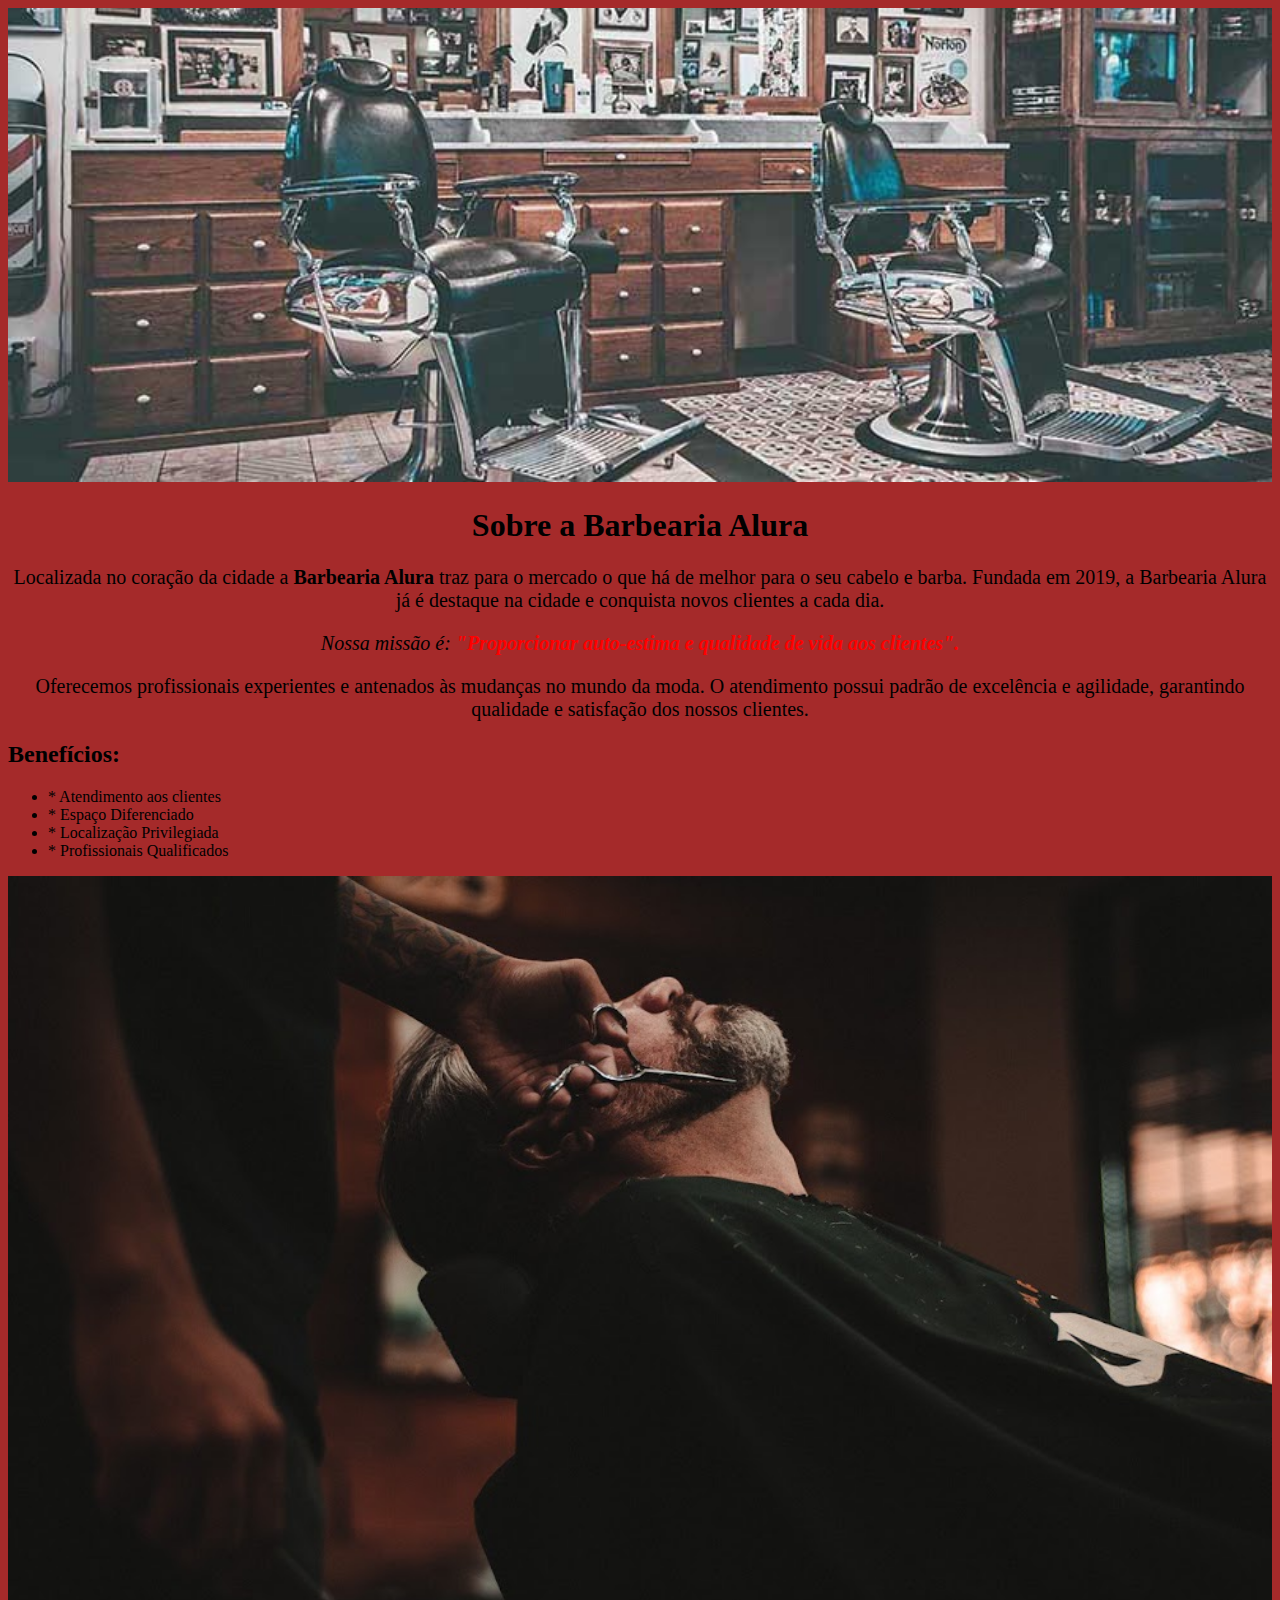
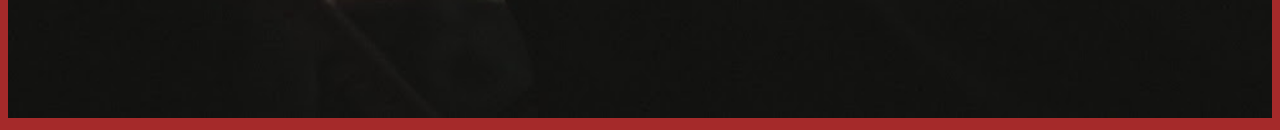
==== index.html @ 3a3c793f "aula 4 24/10" ====
<!DOCTYPE html>
<html lang="pt-br">

<head>
    <meta charset="UTF-8">
    <meta name="viewport" content="width=device-width, initial-scale=1.0">
    <title>Pagina Principal</title>

    <link rel="stylesheet" href="style.css">

</head>

<body>

    <img src="img/banner.jpg" alt="Banner da barbearia">

    <div class="apresentacao">

        <h1>Sobre a Barbearia Alura</h1>

        <p>Localizada no coração da cidade a <strong> Barbearia Alura </strong> traz para o mercado o que há de melhor para o seu cabelo e barba. Fundada em 2019, a Barbearia Alura já é destaque na cidade e conquista novos clientes a cada dia.</p>

        <p> <em>Nossa missão é: <strong> "Proporcionar auto-estima e qualidade de vida aos clientes".</strong> </em> </p>

        <p>Oferecemos profissionais experientes e antenados às mudanças no mundo da moda. O atendimento possui padrão de excelência e agilidade, garantindo qualidade e satisfação dos nossos clientes.</p>

    </div>

    <div class="beneficios">
        
        <h2> Benefícios: </h2>

        <ul>
            <li> * Atendimento aos clientes </li>
            <li>* Espaço Diferenciado </li>
            <li>* Localização Privilegiada </li>
            <li>* Profissionais Qualificados</li>
        </ul>
        <img src="img/beneficios.jpg" alt="Imagem 
        Benefícios" class="imagembenefícios"

    </div>

  </body>
</html>
---- style.css ----
body{
    background-color:brown;
} 

img{
    width: 100%;
}



h1{
    text-align: center;
}

p {
    text-align: center;
    font-size: 20px;
}

em strong {
    color: red;
}
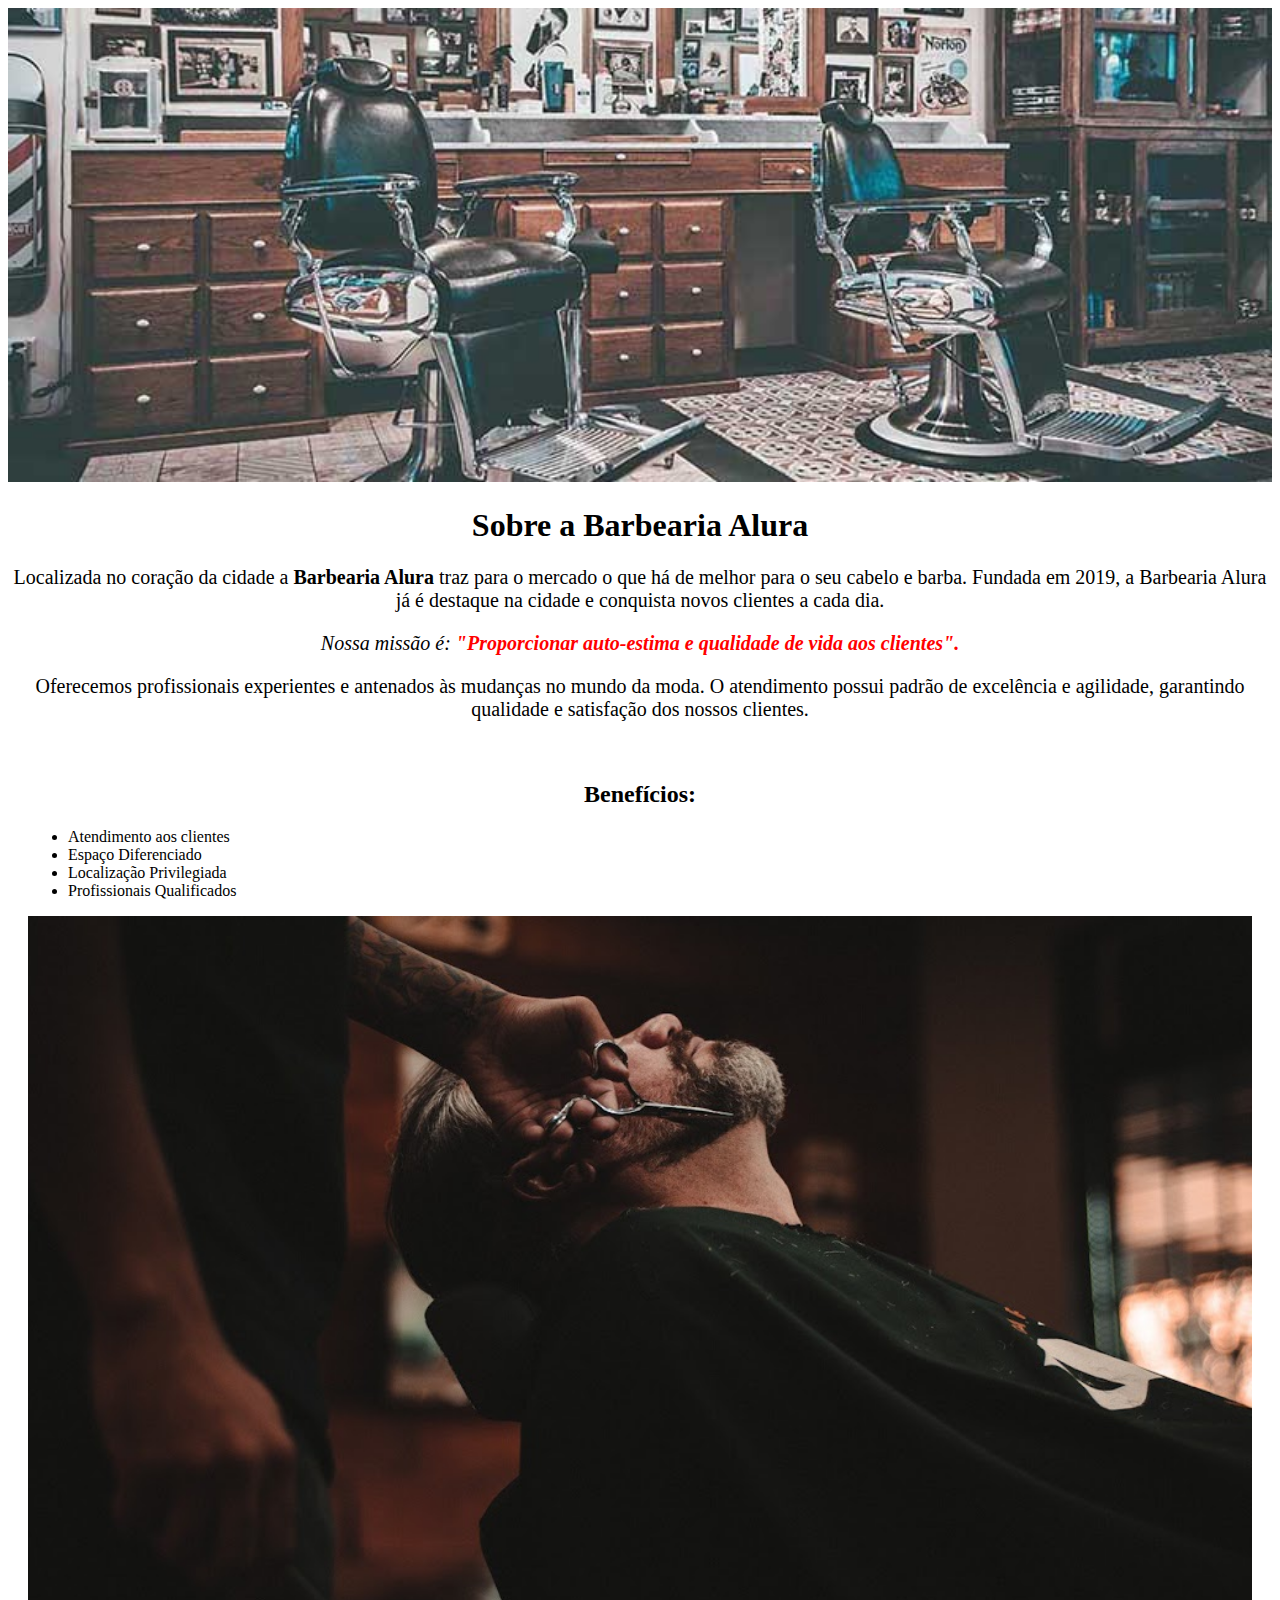
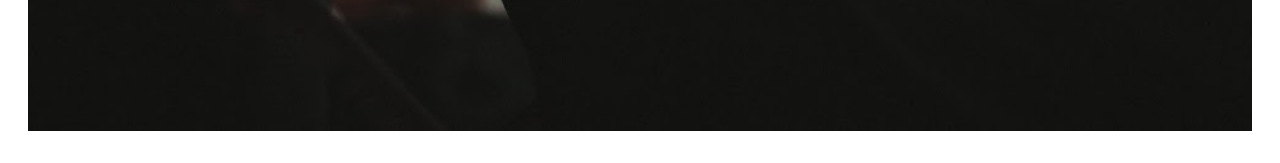
==== commit 79ece91d: "aula 5 30/10 1" ====
--- a/index.html
+++ b/index.html
@@ -31,10 +31,10 @@
         <h2> Benefícios: </h2>
 
         <ul>
-            <li> * Atendimento aos clientes </li>
-            <li>* Espaço Diferenciado </li>
-            <li>* Localização Privilegiada </li>
-            <li>* Profissionais Qualificados</li>
+            <li> Atendimento aos clientes </li>
+            <li> Espaço Diferenciado </li>
+            <li> Localização Privilegiada </li>
+            <li> Profissionais Qualificados</li>
         </ul>
         <img src="img/beneficios.jpg" alt="Imagem 
         Benefícios" class="imagembenefícios"
--- a/style.css
+++ b/style.css
@@ -1,12 +1,15 @@
 body{
-    background-color:brown;
+    
 } 
 
 img{
     width: 100%;
 }
 
-
+.apreentacao {
+    background: #ccc;
+    padding: 30px;
+}
 
 h1{
     text-align: center;
@@ -19,4 +22,14 @@
 
 em strong {
     color: red;
+}
+
+.beneficios {
+    background: #fff;
+   padding: 20px;
+
+}
+
+h2 {
+    text-align: center;
 }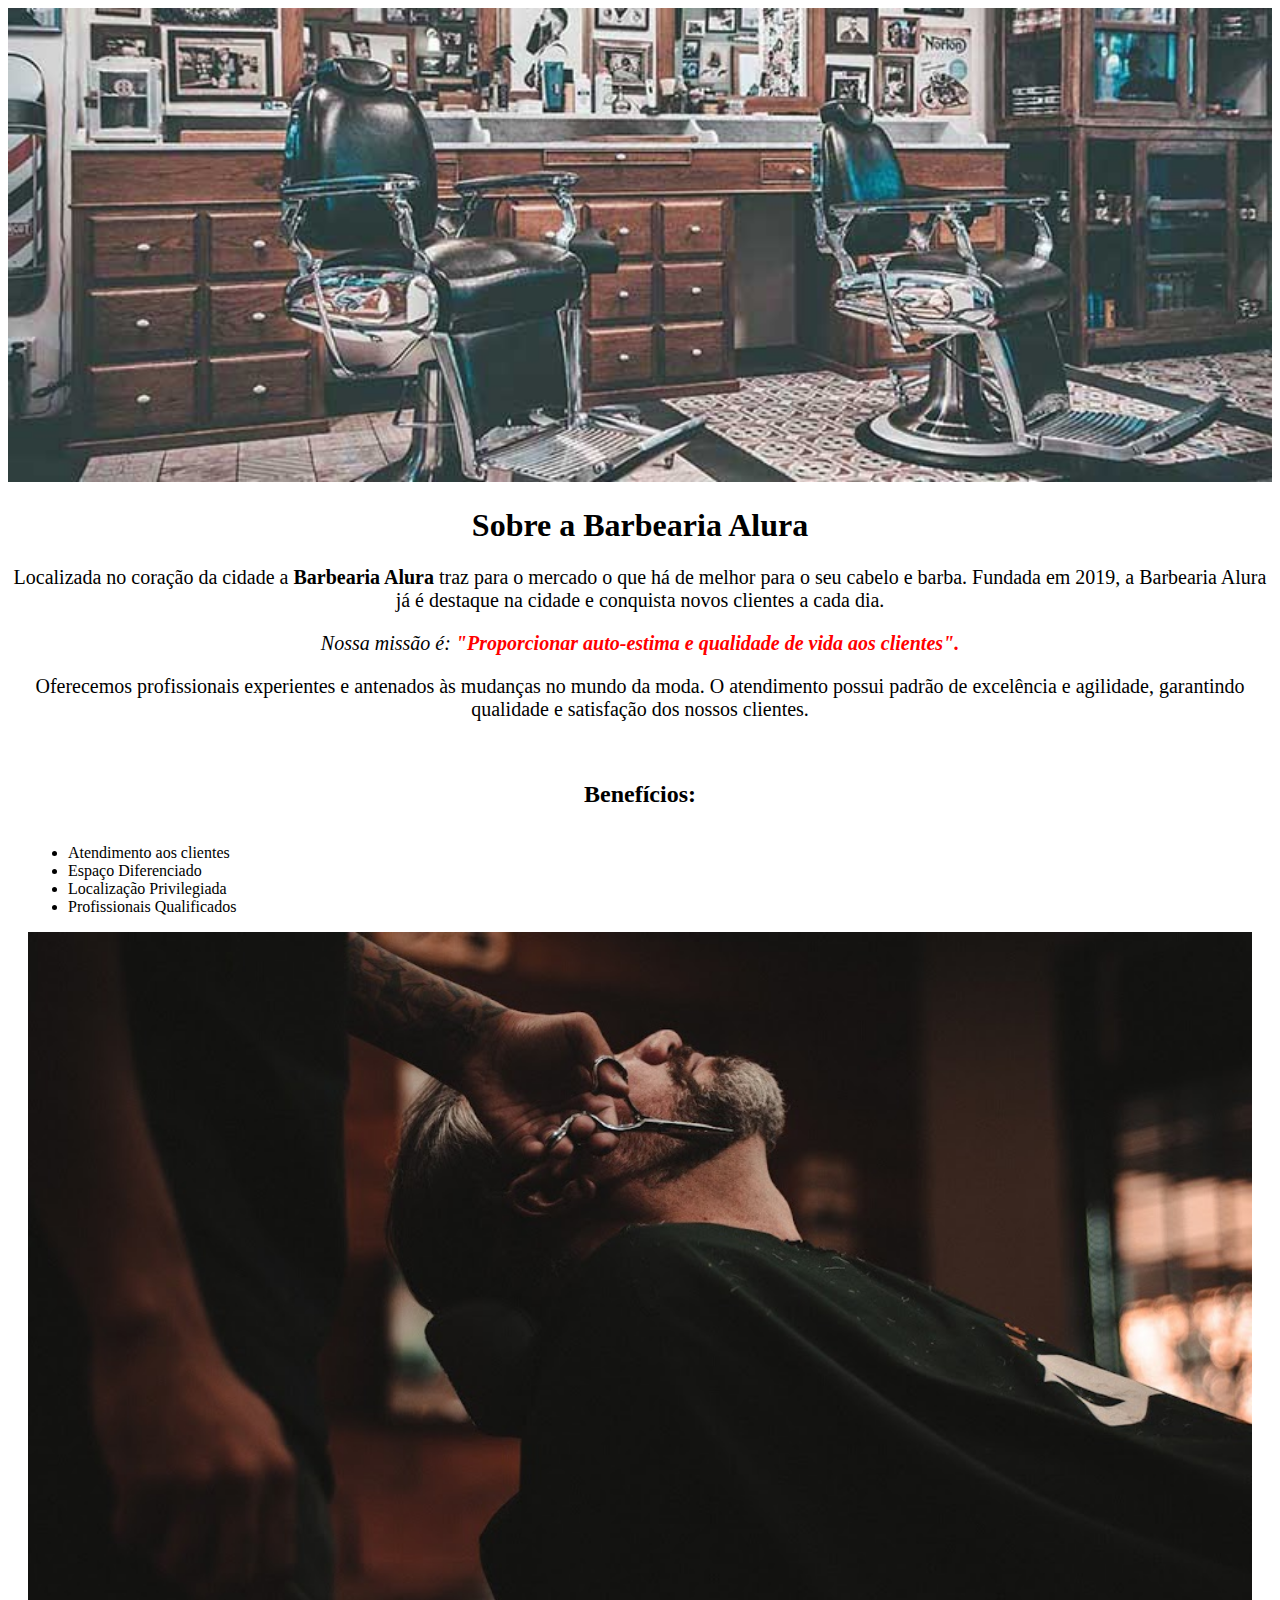
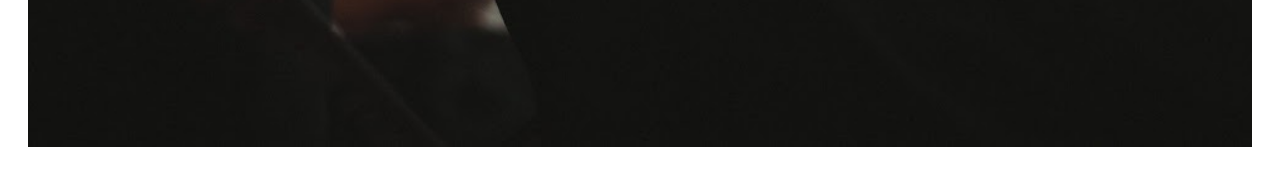
==== commit ca0d57bf: "aula 5  30/10" ====
--- a/index.html
+++ b/index.html
@@ -31,11 +31,12 @@
         <h2> Benefícios: </h2>
 
         <ul>
-            <li> Atendimento aos clientes </li>
-            <li> Espaço Diferenciado </li>
-            <li> Localização Privilegiada </li>
-            <li> Profissionais Qualificados</li>
+            <li   > Atendimento aos clientes </li>
+            <li   > Espaço Diferenciado </li>
+            <li   > Localização Privilegiada </li>
+            <li   > Profissionais Qualificados</li>
         </ul>
+        
         <img src="img/beneficios.jpg" alt="Imagem 
         Benefícios" class="imagembenefícios"
 
--- a/style.css
+++ b/style.css
@@ -27,9 +27,19 @@
 .beneficios {
     background: #fff;
    padding: 20px;
-
 }
 
 h2 {
     text-align: center;
+}
+
+ul {
+    display: inline-block;
+    vertical-align: top;
+    width: 20%;
+    margin-right: 15%;
+}
+
+.imagembeneficios {
+    width: 50%;
 }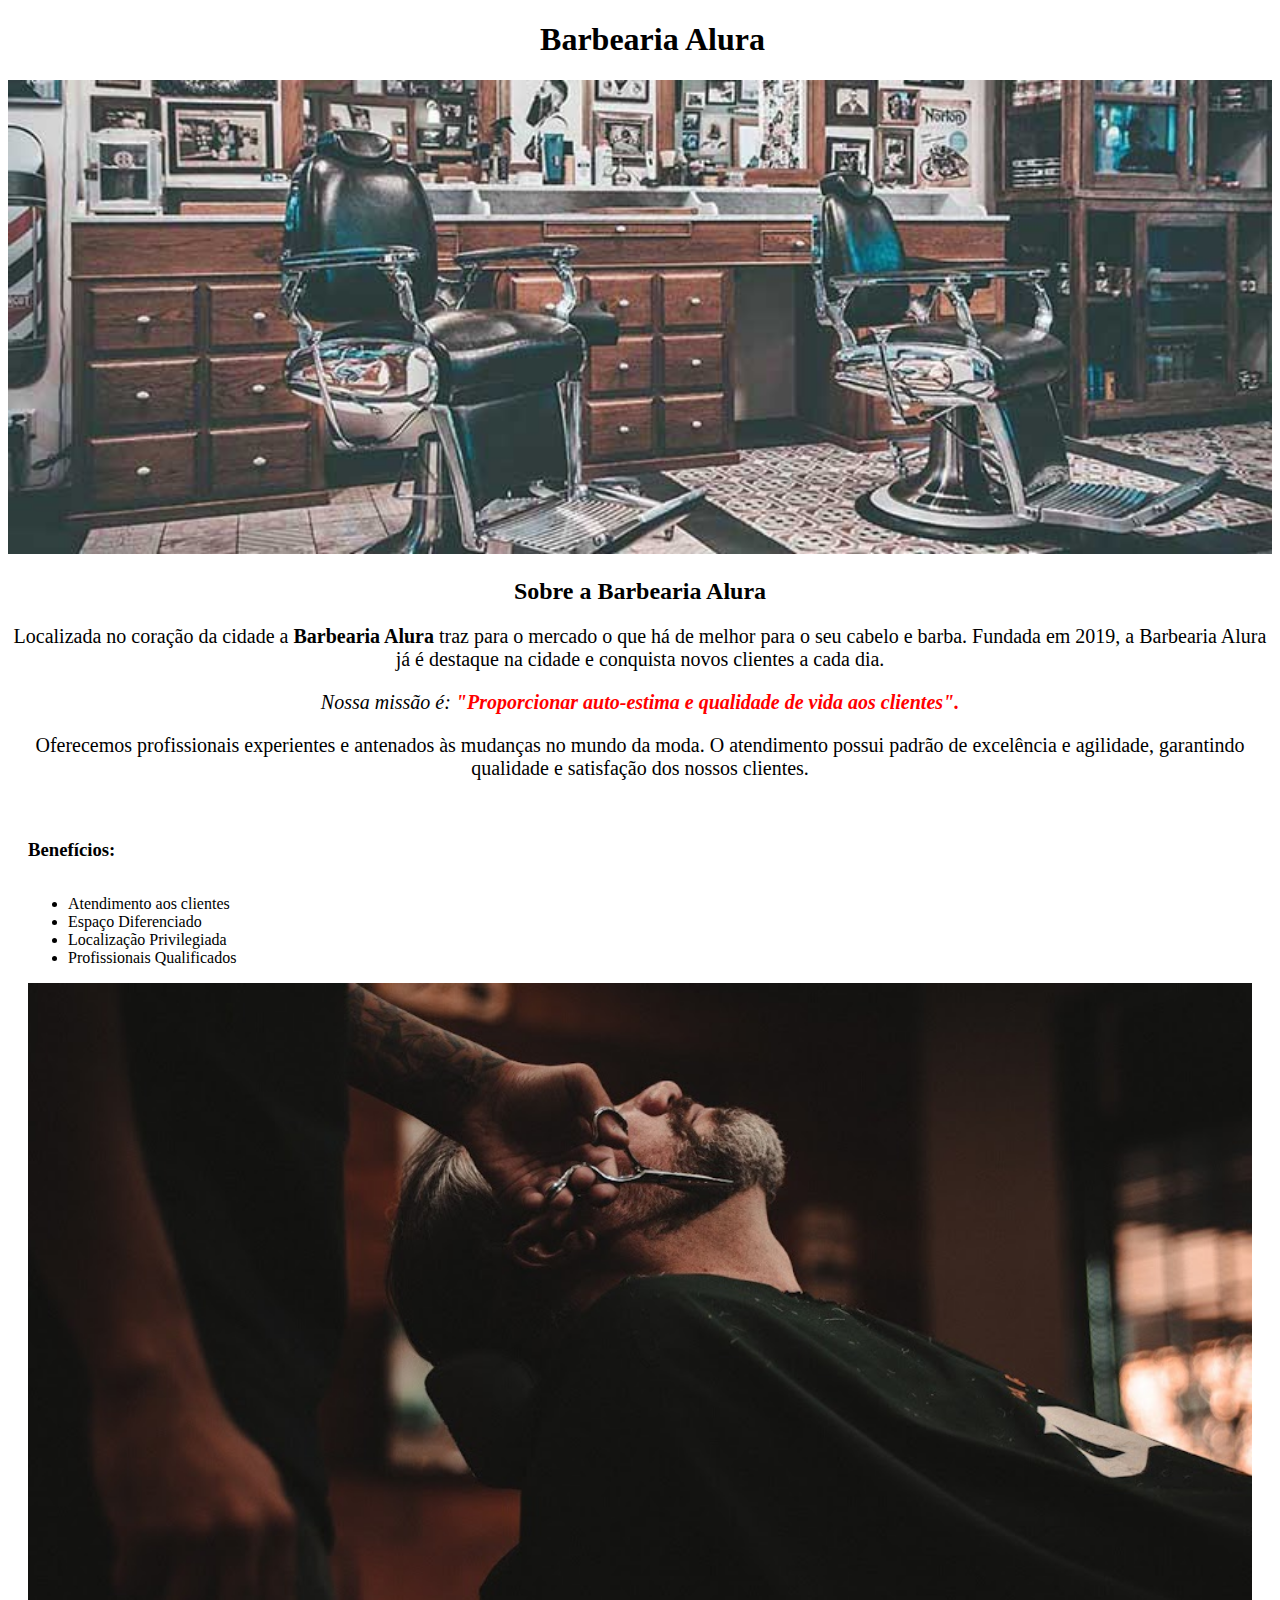
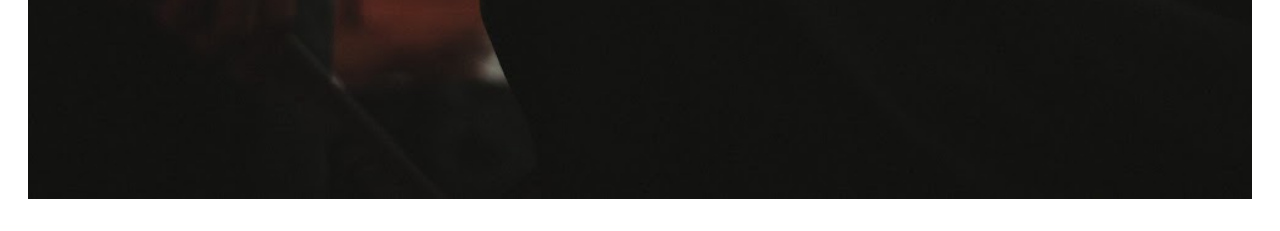
==== commit ceafb666: "aula 6 6/11" ====
--- a/index.html
+++ b/index.html
@@ -11,12 +11,15 @@
 </head>
 
 <body>
+    <header>
+        <h1 class="titulo-principal">  Barbearia Alura </h1>
+    </header>
 
     <img src="img/banner.jpg" alt="Banner da barbearia">
 
     <div class="apresentacao">
 
-        <h1>Sobre a Barbearia Alura</h1>
+        <h2>Sobre a Barbearia Alura</h2>
 
         <p>Localizada no coração da cidade a <strong> Barbearia Alura </strong> traz para o mercado o que há de melhor para o seu cabelo e barba. Fundada em 2019, a Barbearia Alura já é destaque na cidade e conquista novos clientes a cada dia.</p>
 
@@ -28,19 +31,19 @@
 
     <div class="beneficios">
         
-        <h2> Benefícios: </h2>
+        <h3> Benefícios: </h3>
 
-        <ul>
-            <li   > Atendimento aos clientes </li>
-            <li   > Espaço Diferenciado </li>
-            <li   > Localização Privilegiada </li>
-            <li   > Profissionais Qualificados</li>
+        <ul>             
+            <li class="intens"  > Atendimento aos clientes </li>
+            <li class="intens"  > Espaço Diferenciado </li>
+            <li class="intens"  > Localização Privilegiada </li>
+            <li class="intens"  > Profissionais Qualificados</li>
         </ul>
-        
+
         <img src="img/beneficios.jpg" alt="Imagem 
         Benefícios" class="imagembenefícios"
 
     </div>
 
-  </body>
+   </body>
 </html>--- a/style.css
+++ b/style.css
@@ -1,6 +1,14 @@
 body{
     
 } 
+
+h1{
+    color: #000;
+}
+
+.titulo-principal{
+    padding-left: 25px;
+}
 
 img{
     width: 100%;
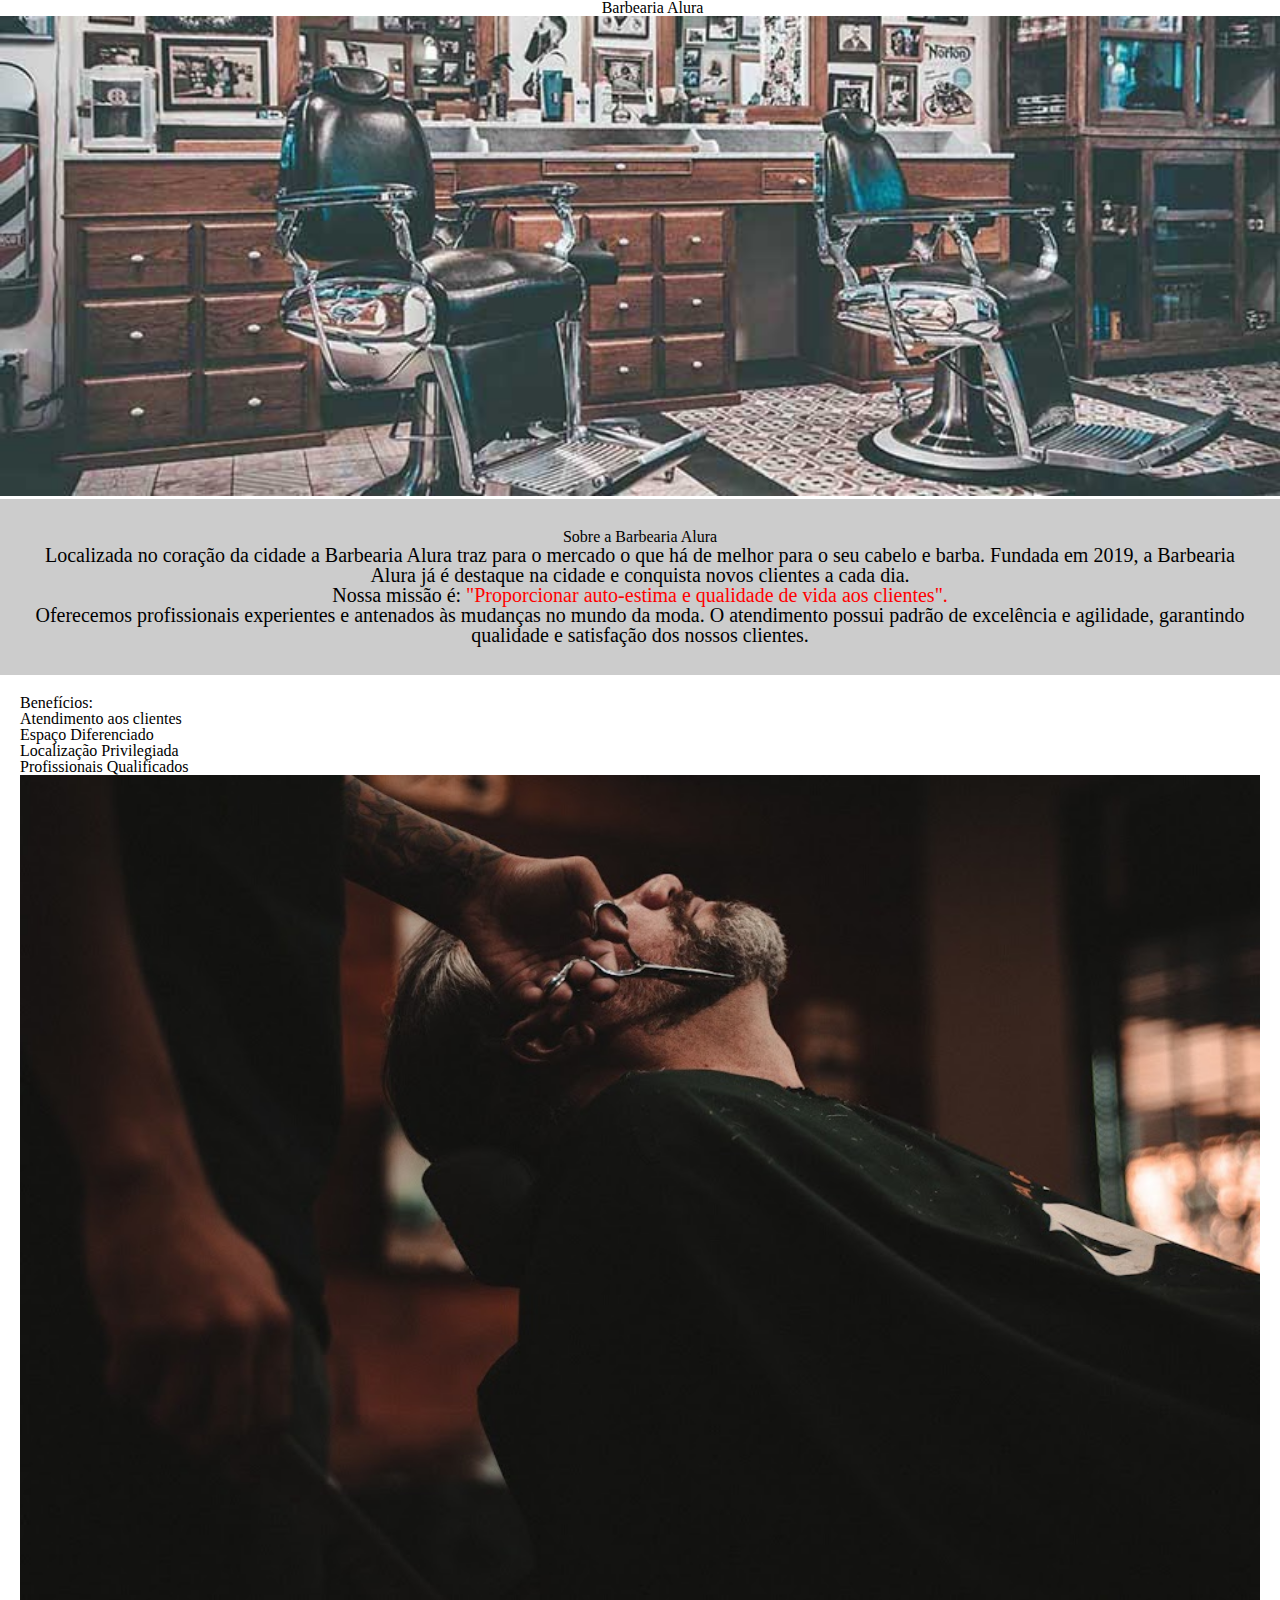
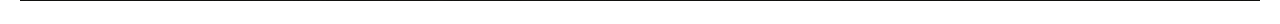
==== commit 6971dde7: "aula 9 22/11" ====
--- a/index.html
+++ b/index.html
@@ -1,11 +1,10 @@
 <!DOCTYPE html>
 <html lang="pt-br">
-
 <head>
     <meta charset="UTF-8">
     <meta name="viewport" content="width=device-width, initial-scale=1.0">
     <title>Pagina Principal</title>
-
+    <link rel="stylesheet" href="reset.css">
     <link rel="stylesheet" href="style.css">
 
 </head>
--- a/style.css
+++ b/style.css
@@ -14,7 +14,7 @@
     width: 100%;
 }
 
-.apreentacao {
+.apresentacao {
     background: #ccc;
     padding: 30px;
 }
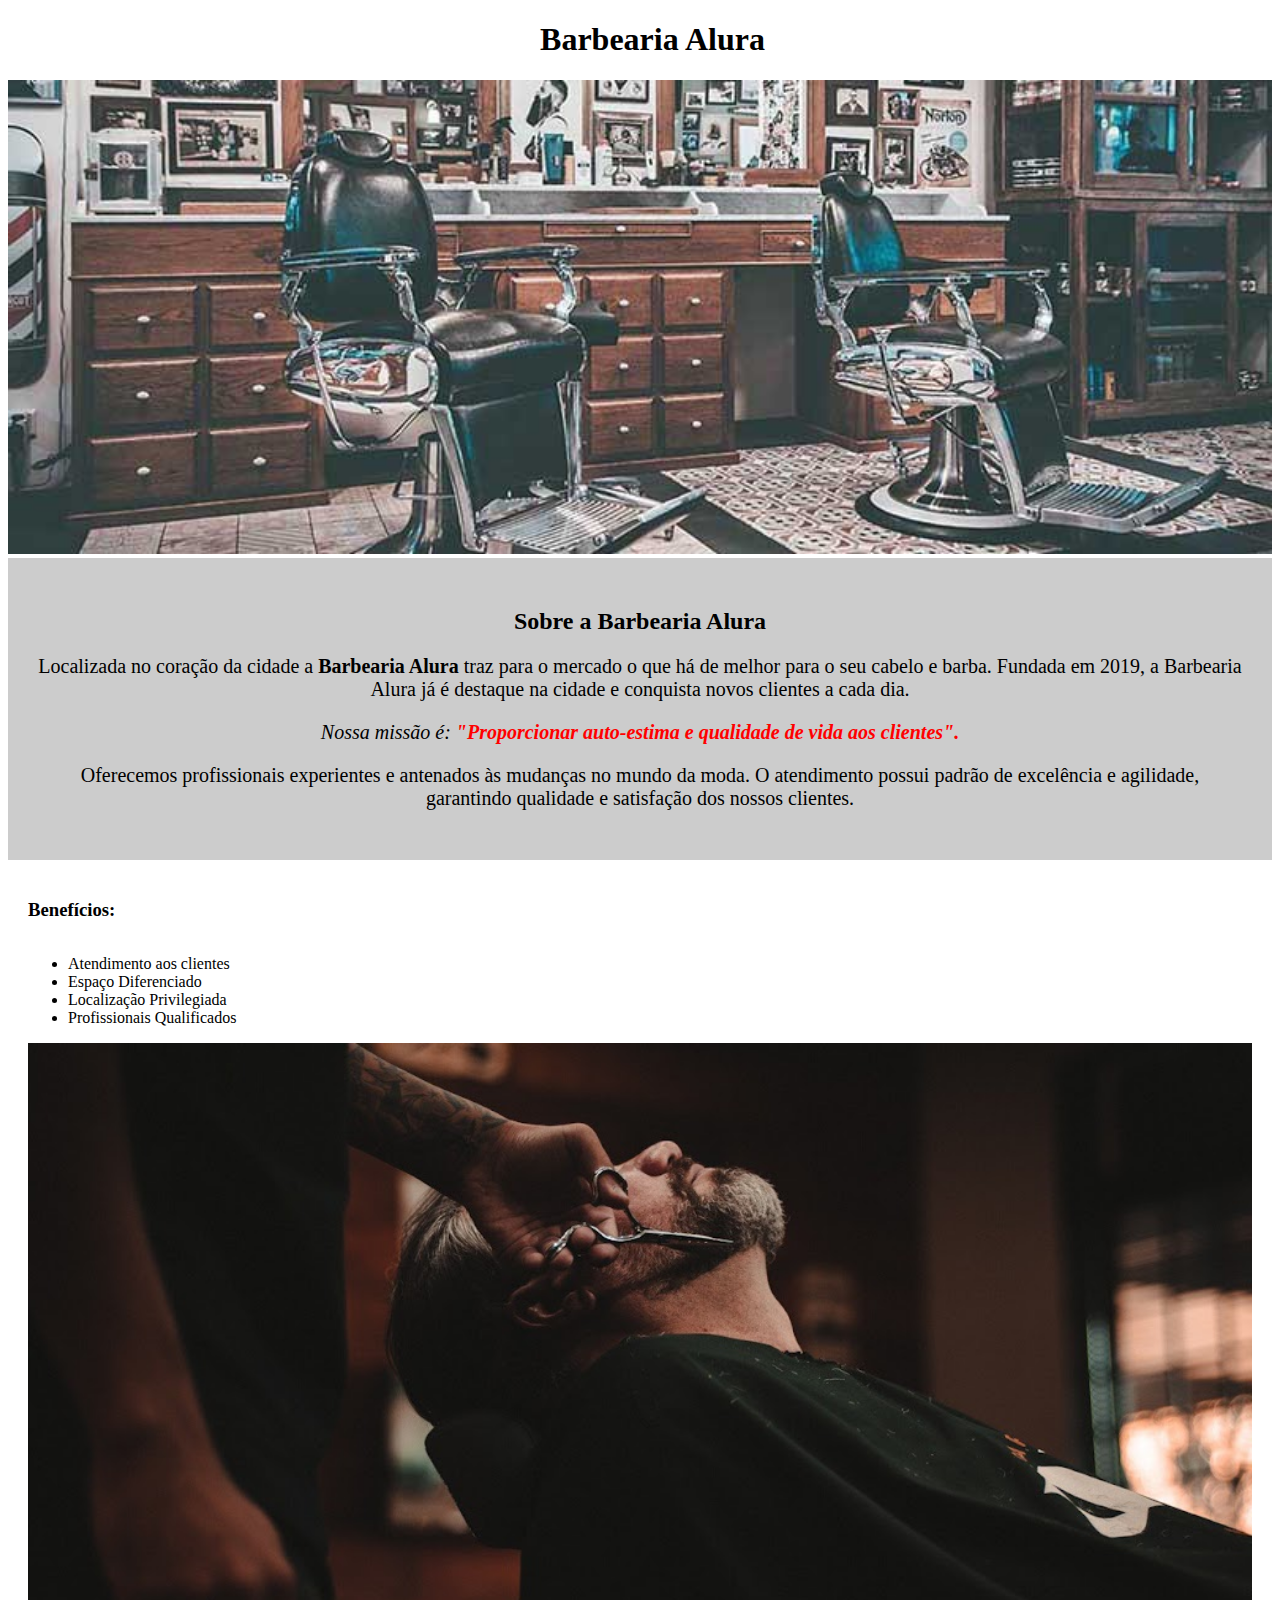
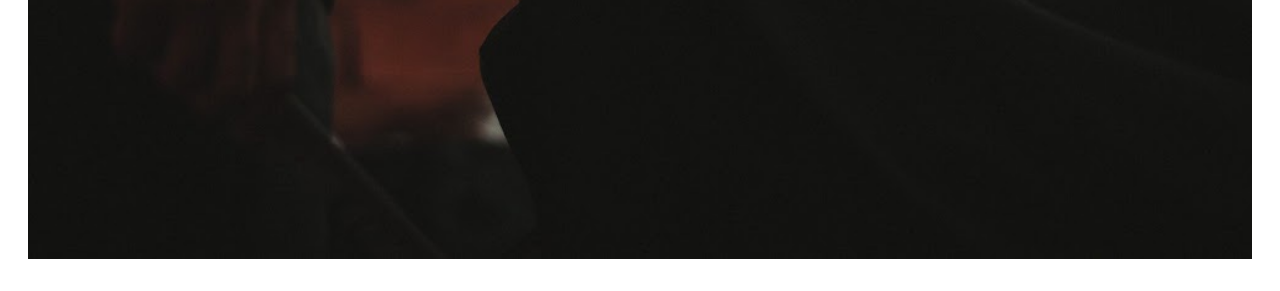
==== commit ed2b7477: "aula 11 11/12" ====
--- a/index.html
+++ b/index.html
@@ -4,7 +4,7 @@
     <meta charset="UTF-8">
     <meta name="viewport" content="width=device-width, initial-scale=1.0">
     <title>Pagina Principal</title>
-    <link rel="stylesheet" href="reset.css">
+    
     <link rel="stylesheet" href="style.css">
 
 </head>
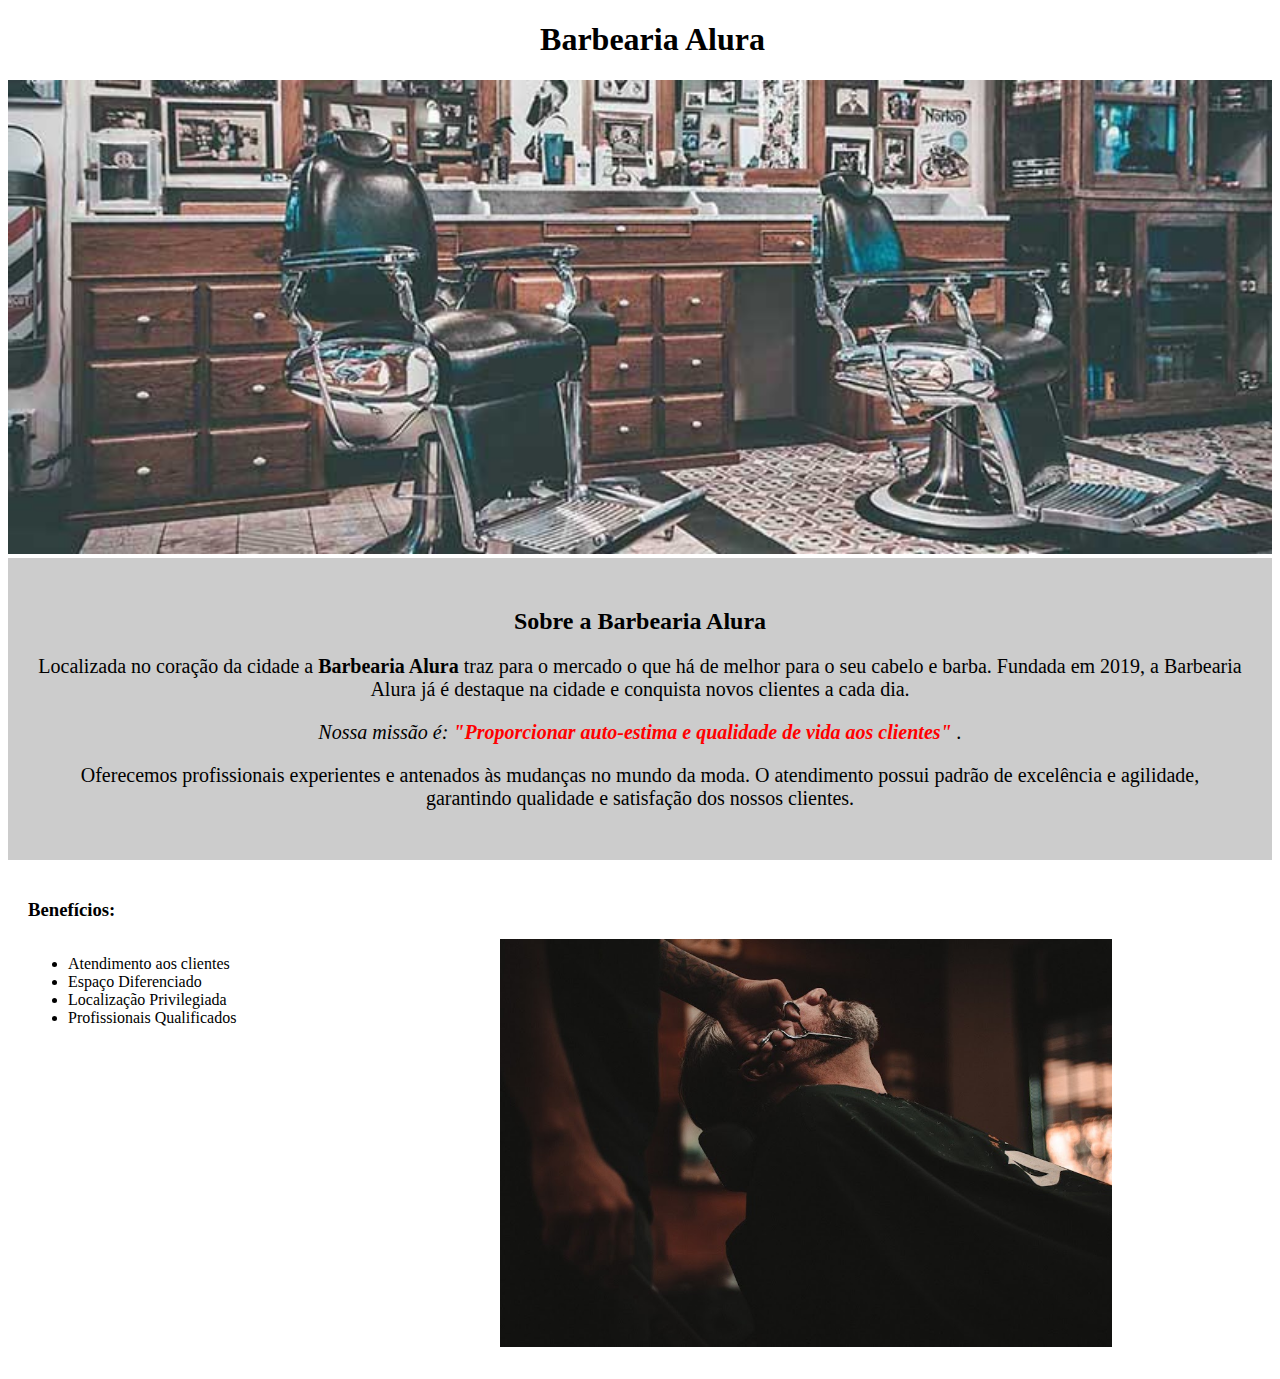
==== commit 1a36621d: "aula 11 11/12 part2" ====
--- a/index.html
+++ b/index.html
@@ -1,48 +1,48 @@
 <!DOCTYPE html>
 <html lang="pt-br">
-<head>
-    <meta charset="UTF-8">
-    <meta name="viewport" content="width=device-width, initial-scale=1.0">
-    <title>Pagina Principal</title>
+    <head>
+        <meta charset="UTF-8">
+        <meta name="viewport" content="width=device-width, initial-scale=1.0">
+        <title>Pagina Principal</title>
+        
+        <link rel="stylesheet" href="style.css">
+
+    </head>
     
-    <link rel="stylesheet" href="style.css">
+    <body>
 
-</head>
+        <header>
+            <h1 class="titulo-principal"> Barbearia Alura </h1>
+        </header>
+        
+        <img class="banner" src="img/banner.jpg" alt="Banner da barbearia">
 
-<body>
-    <header>
-        <h1 class="titulo-principal">  Barbearia Alura </h1>
-    </header>
+        <div  class="apresentacao">
 
-    <img src="img/banner.jpg" alt="Banner da barbearia">
+            <h2> Sobre a Barbearia Alura </h2>
+        
+            <p> Localizada no coração da cidade a <strong> Barbearia Alura </strong>  traz para o mercado o que há de melhor para o seu cabelo e barba. Fundada em 2019, a Barbearia Alura já é destaque na cidade e conquista novos clientes a cada dia. </p>
+            
+            <p> <em> Nossa missão é: <strong> "Proporcionar auto-estima e qualidade de vida aos clientes" </strong> .  </em>  </p>
+            
+            <p> Oferecemos profissionais experientes e antenados às mudanças no mundo da moda. O atendimento possui padrão de excelência e agilidade, garantindo qualidade e satisfação dos nossos clientes. </p>
 
-    <div class="apresentacao">
+        </div>
 
-        <h2>Sobre a Barbearia Alura</h2>
+        <div  class="beneficios">
 
-        <p>Localizada no coração da cidade a <strong> Barbearia Alura </strong> traz para o mercado o que há de melhor para o seu cabelo e barba. Fundada em 2019, a Barbearia Alura já é destaque na cidade e conquista novos clientes a cada dia.</p>
+            <h3> Benefícios: </h3>
 
-        <p> <em>Nossa missão é: <strong> "Proporcionar auto-estima e qualidade de vida aos clientes".</strong> </em> </p>
+            <ul>
+                <li class="itens"  > Atendimento aos clientes </li>
+                <li class="itens"  > Espaço Diferenciado </li>
+                <li class="itens"  > Localização Privilegiada </li>
+                <li class="itens"  > Profissionais Qualificados </li>
+            </ul>
 
-        <p>Oferecemos profissionais experientes e antenados às mudanças no mundo da moda. O atendimento possui padrão de excelência e agilidade, garantindo qualidade e satisfação dos nossos clientes.</p>
+            <img src="img/beneficios.jpg" alt="Imagem Benefícios" class="imagembeneficios">
 
-    </div>
+        </div> 
 
-    <div class="beneficios">
-        
-        <h3> Benefícios: </h3>
-
-        <ul>             
-            <li class="intens"  > Atendimento aos clientes </li>
-            <li class="intens"  > Espaço Diferenciado </li>
-            <li class="intens"  > Localização Privilegiada </li>
-            <li class="intens"  > Profissionais Qualificados</li>
-        </ul>
-
-        <img src="img/beneficios.jpg" alt="Imagem 
-        Benefícios" class="imagembenefícios"
-
-    </div>
-
-   </body>
+    </body>
 </html>